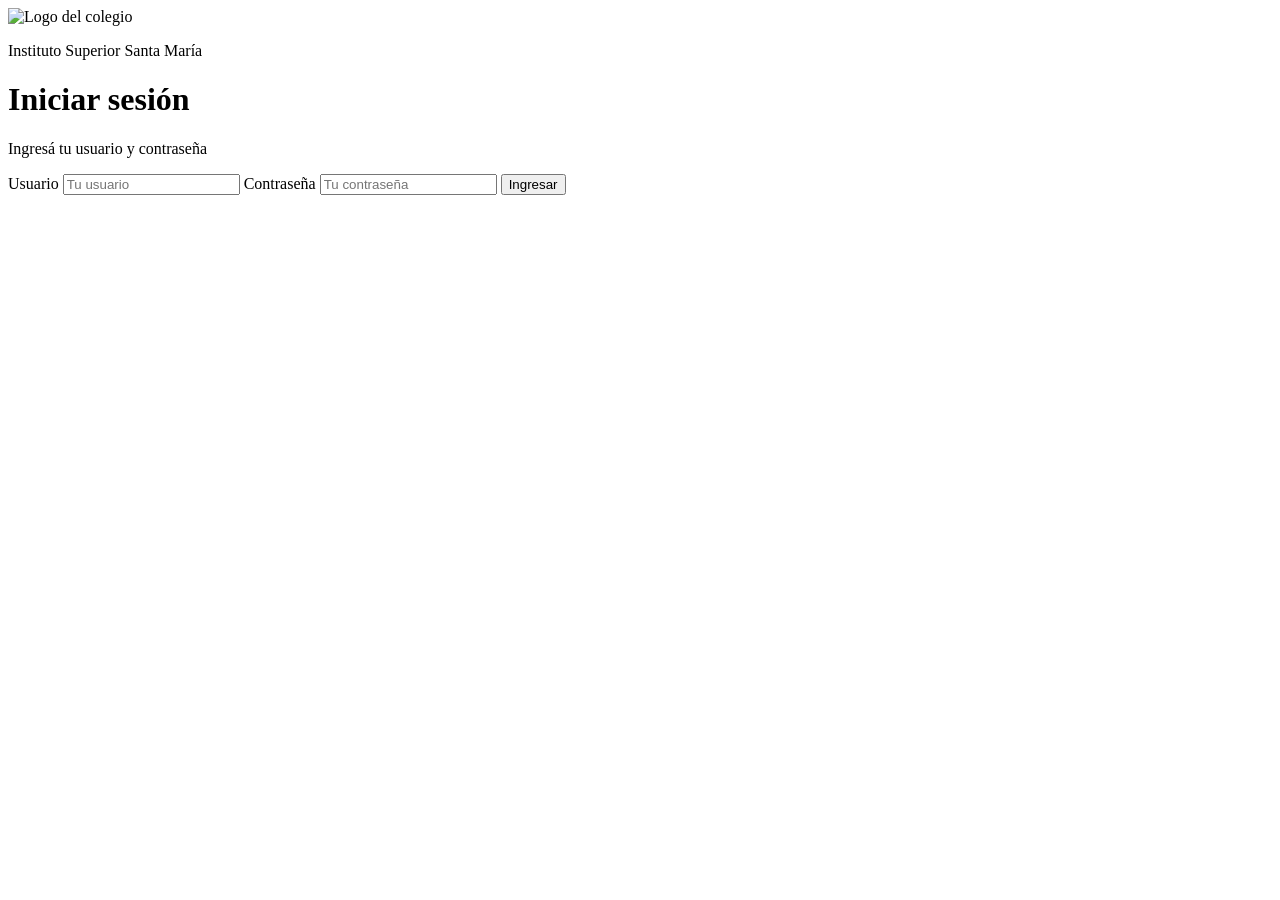
==== index.html @ ee6b4583 "Agrego página de login" ====
<!DOCTYPE html>
<html lang="es">
<head>
    <meta charset="UTF-8">
    <meta name="viewport" content="width=device-width, initial-scale=1.0">
    <title>Login - Instituto Superior Santa María</title>
    <link rel="stylesheet" href="style.css">
</head>
<body>
    <header class="encabezado">
        <img src="logo.png" alt="Logo del colegio" class="logo">
        <p class="nombre-colegio">
            Instituto Superior Santa María
        </p>
    </header>
    <main class="contenido">
        <div class="contenedor">
            <h1>Iniciar sesión</h1>
            <p>Ingresá tu usuario y contraseña</p>
            <form id="formulario">
                <label for="usuario">Usuario</label>
                <input type="text" id="usuario" placeholder="Tu usuario" required>
                <label for="contraseña">Contraseña</label>
                <input type="password" id="contraseña" placeholder="Tu contraseña" required>
                <button type="submit">Ingresar</button>
                <p id="mensaje"></p>
            </form>
        </div>
    </main>
    <script src="script.js"></script>
</body>
</html>
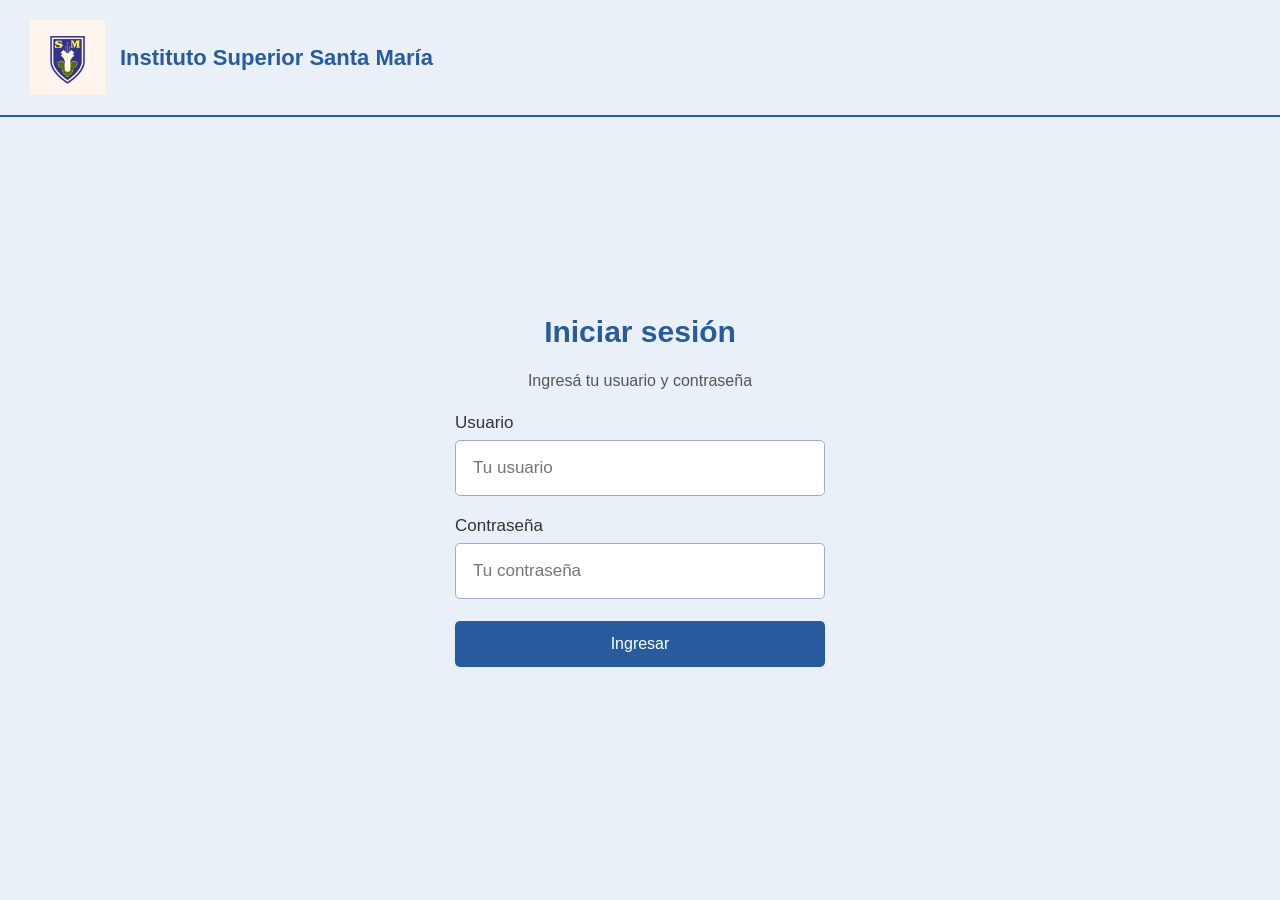
==== commit e0e2f44d: "actualize el codigo y le agregue la lista de asistencia" ====
--- a/index.html
+++ b/index.html
@@ -1,32 +1,32 @@
-<!DOCTYPE html>
-<html lang="es">
-<head>
-    <meta charset="UTF-8">
-    <meta name="viewport" content="width=device-width, initial-scale=1.0">
-    <title>Login - Instituto Superior Santa María</title>
-    <link rel="stylesheet" href="style.css">
-</head>
-<body>
-    <header class="encabezado">
-        <img src="logo.png" alt="Logo del colegio" class="logo">
-        <p class="nombre-colegio">
-            Instituto Superior Santa María
-        </p>
-    </header>
-    <main class="contenido">
-        <div class="contenedor">
-            <h1>Iniciar sesión</h1>
-            <p>Ingresá tu usuario y contraseña</p>
-            <form id="formulario">
-                <label for="usuario">Usuario</label>
-                <input type="text" id="usuario" placeholder="Tu usuario" required>
-                <label for="contraseña">Contraseña</label>
-                <input type="password" id="contraseña" placeholder="Tu contraseña" required>
-                <button type="submit">Ingresar</button>
-                <p id="mensaje"></p>
-            </form>
-        </div>
-    </main>
-    <script src="script.js"></script>
-</body>
-</html>
+<!DOCTYPE html>
+<html lang="es">
+<head>
+    <meta charset="UTF-8">
+    <meta name="viewport" content="width=device-width, initial-scale=1.0">
+    <title>Login - Instituto Superior Santa María</title>
+    <link rel="stylesheet" href="style.css">
+</head>
+<body>
+    <header class="encabezado">
+        <img src="logo.png" alt="Logo del colegio" class="logo">
+        <p class="nombre-colegio">
+            Instituto Superior Santa María
+        </p>
+    </header>
+    <main class="contenido">
+        <div class="contenedor">
+            <h1>Iniciar sesión</h1>
+            <p>Ingresá tu usuario y contraseña</p>
+            <form id="formulario">
+                <label for="usuario">Usuario</label>
+                <input type="text" id="usuario" placeholder="Tu usuario" required>
+                <label for="contraseña">Contraseña</label>
+                <input type="password" id="contraseña" placeholder="Tu contraseña" required>
+                <button type="submit">Ingresar</button>
+                <p id="mensaje"></p>
+            </form>
+        </div>
+    </main>
+    <script src="script.js"></script>
+</body>
+</html>
--- a/style.css
+++ b/style.css
@@ -0,0 +1,147 @@
+* {
+    box-sizing: border-box;
+}
+body {
+    font-family: Arial, sans-serif;
+    background-color: #eaf0f8;
+    margin: 0;
+    min-height: 100vh;
+    color: #333;
+}
+.encabezado {
+    display: flex;
+    align-items: center;
+    gap: 15px;
+    padding: 20px 30px;
+    background-color: #eaf0f8;
+    border-bottom: 2px solid #285a9e;
+}
+.logo {
+    width: 75px;
+    height: 75px;
+    object-fit: contain;
+}
+.nombre-colegio {
+    color: #285a9e;
+    font-size: 22px;
+    font-weight: bold;
+    margin: 0;
+}
+.contenido {
+    min-height: calc(100vh - 118px);
+    display: flex;
+    justify-content: center;
+    align-items: center;
+    padding: 10px 20px 50px;
+}
+.contenedor {
+    background-color: transparent;
+    width: 100%;
+    max-width: 420px;
+    padding: 25px;
+    border-radius: 0;
+    box-shadow: none;
+}
+h1 {
+    text-align: center;
+    color: #285a9e;
+    font-size: 30px;
+}
+.contenedor p {
+    text-align: center;
+    color: #555;
+    line-height: 1.5;
+}
+label {
+    display: block;
+    margin-top: 20px;
+    font-size: 17px;
+}
+input {
+    width: 100%;
+    padding: 17px;
+    margin-top: 7px;
+    border: 1px solid #9eafc4;
+    border-radius: 5px;
+    font-size: 17px;
+    background-color: white;
+}
+button {
+    width: 100%;
+    padding: 14px;
+    margin-top: 22px;
+    background-color: #285a9e;
+    color: white;
+    border: none;
+    border-radius: 5px;
+    font-size: 16px;
+    cursor: pointer;
+}
+button:hover {
+    background-color: #1c4275;
+}
+button:disabled,
+input:disabled {
+    opacity: 0.6;
+    cursor: not-allowed;
+}
+#mensaje,
+#mensajeAsistencia {
+    color: red;
+    font-size: 15px;
+    margin-top: 15px;
+}
+#listaAlumnos {
+    width: 100%;
+    margin-top: 20px;
+    display: grid;
+    grid-template-columns: repeat(3, 1fr);
+    gap: 25px;
+}
+.fila-alumno {
+    padding: 10px;
+    margin-left: 100px;
+}
+.fila-alumno p {
+    margin: 10px 0;
+}
+.estado-alumno {
+    font-size: 15px;
+}
+#mensajeAsistencia {
+    color: #285a9e;
+    text-align: center;
+}
+body.pagina-admin .contenido {
+    flex-direction: column;
+    justify-content: flex-start;
+    padding: 30px 20px 50px;
+    gap: 20px;
+}
+body.pagina-admin .contenedor {
+    width: 100%;
+    max-width: 1000px;
+}
+.opciones-asistencia {
+    display: flex;
+    gap: 25px;
+    margin: 10px 0;
+}
+.opciones-asistencia div {
+    display: flex;
+    align-items: center;
+    gap: 6px;
+}
+.opciones-asistencia .checkbox-asistencia {
+    width: 16px;
+    height: 16px;
+    padding: 0;
+    margin: 0;
+    cursor: pointer;
+}
+.opciones-asistencia label {
+    display: inline;
+    margin: 0;
+    font-size: 15px;
+    cursor: pointer;
+}
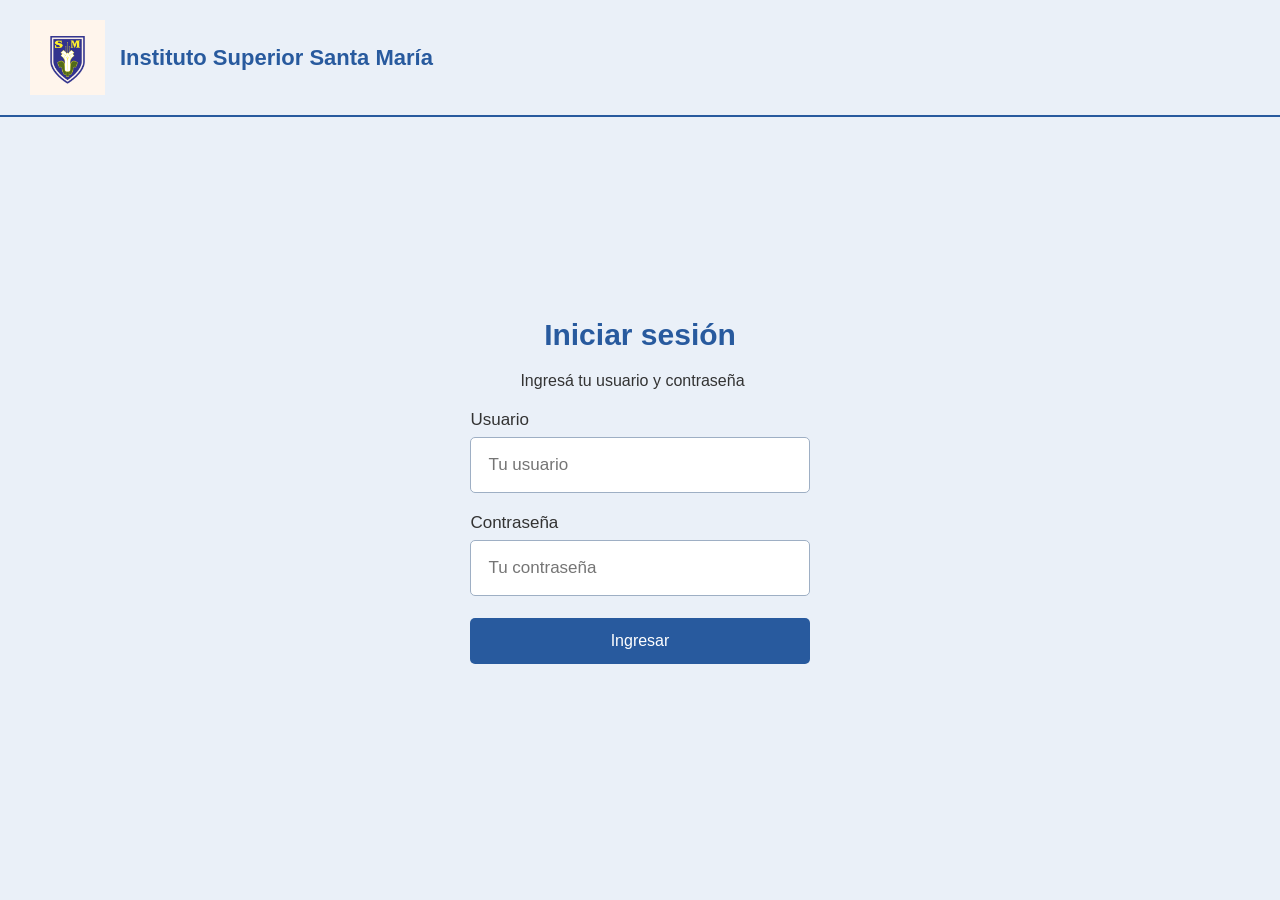
==== commit d3730f47: "cambie visuales de forma minima" ====
--- a/index.html
+++ b/index.html
@@ -14,9 +14,9 @@
         </p>
     </header>
     <main class="contenido">
-        <div class="contenedor">
+        <div>
             <h1>Iniciar sesión</h1>
-            <p>Ingresá tu usuario y contraseña</p>
+            <p style="margin-left: 50px;">Ingresá tu usuario y contraseña</p>
             <form id="formulario">
                 <label for="usuario">Usuario</label>
                 <input type="text" id="usuario" placeholder="Tu usuario" required>
--- a/style.css
+++ b/style.css
@@ -35,12 +35,13 @@
     padding: 10px 20px 50px;
 }
 .contenedor {
-    background-color: transparent;
+    background-color: #ffffff;
     width: 100%;
     max-width: 420px;
     padding: 25px;
-    border-radius: 0;
-    box-shadow: none;
+    border: 1px solid #c5d4e8;
+    border-radius: 8px; 
+    box-shadow: 0 2px 6px rgba(40, 90, 158, 0.08); 
 }
 h1 {
     text-align: center;
@@ -91,57 +92,104 @@
     font-size: 15px;
     margin-top: 15px;
 }
-#listaAlumnos {
-    width: 100%;
-    margin-top: 20px;
-    display: grid;
-    grid-template-columns: repeat(3, 1fr);
-    gap: 25px;
-}
-.fila-alumno {
-    padding: 10px;
-    margin-left: 100px;
-}
-.fila-alumno p {
-    margin: 10px 0;
-}
-.estado-alumno {
-    font-size: 15px;
-}
-#mensajeAsistencia {
-    color: #285a9e;
-    text-align: center;
-}
 body.pagina-admin .contenido {
+    min-height: calc(100vh - 118px);
+    display: flex;
     flex-direction: column;
     justify-content: flex-start;
+    align-items: center;
     padding: 30px 20px 50px;
     gap: 20px;
 }
-body.pagina-admin .contenedor {
+.panel-superior,
+.tarjeta-lista {
     width: 100%;
-    max-width: 1000px;
+    max-width: 1100px;
+    background-color: #ffffff;
+    border: 1px solid #c5d4e8;
+    border-radius: 8px;
+    box-shadow: 0 2px 6px rgba(40, 90, 158, 0.08);
+}
+.panel-superior {
+    display: flex;
+    justify-content: space-between;
+    align-items: center;
+    padding: 18px 25px;
+}
+.panel-superior h1 {
+    margin: 0;
+    font-size: 22px;
+    color: #285a9e;
+    text-align: left;
+}
+.btn-cerrar {
+    width: auto;
+    margin: 0;
+    padding: 10px 18px;
+    background-color: #285a9e;
+    color: white;
+    font-size: 14px;
+    border-radius: 5px;
+}
+.btn-cerrar:hover {
+    background-color: #1c4275;
+}
+.tarjeta-lista {
+    padding: 25px;
+}
+.tarjeta-lista h2 {
+    margin: 0 0 15px 0;
+    font-size: 18px;
+    color: #285a9e;
+}
+#listaAlumnos {
+    display: flex;
+    flex-direction: column;
+    width: 100%;
+}
+.fila-alumno {
+    display: flex;
+    justify-content: space-between;
+    align-items: center;
+    padding: 14px 5px;
+    border-bottom: 1px solid #e1e8f2;
+    margin: 0;
+}
+.fila-alumno:last-child {
+    border-bottom: none;
+}
+.nombre-alumno {
+    font-size: 16px;
+    color: #333;
 }
 .opciones-asistencia {
     display: flex;
-    gap: 25px;
-    margin: 10px 0;
+    align-items: center;
+    gap: 20px;
+    margin: 0;
 }
-.opciones-asistencia div {
+.opciones-asistencia label {
     display: flex;
     align-items: center;
     gap: 6px;
+    margin: 0;
+    font-size: 15px;
+    color: #333;
+    cursor: pointer;
 }
 .opciones-asistencia .checkbox-asistencia {
     width: 16px;
     height: 16px;
+    margin: 0;
     padding: 0;
-    margin: 0;
+    accent-color: #285a9e;
     cursor: pointer;
 }
-.opciones-asistencia label {
-    display: inline;
-    margin: 0;
-    font-size: 15px;
-    cursor: pointer;
-}
+#mensajeAsistencia {
+    color: #285a9e;
+    font-size: 14px;
+    font-weight: bold;
+    text-align: right;
+    margin: 10px 0 0 0;
+    min-height: 18px;
+}
